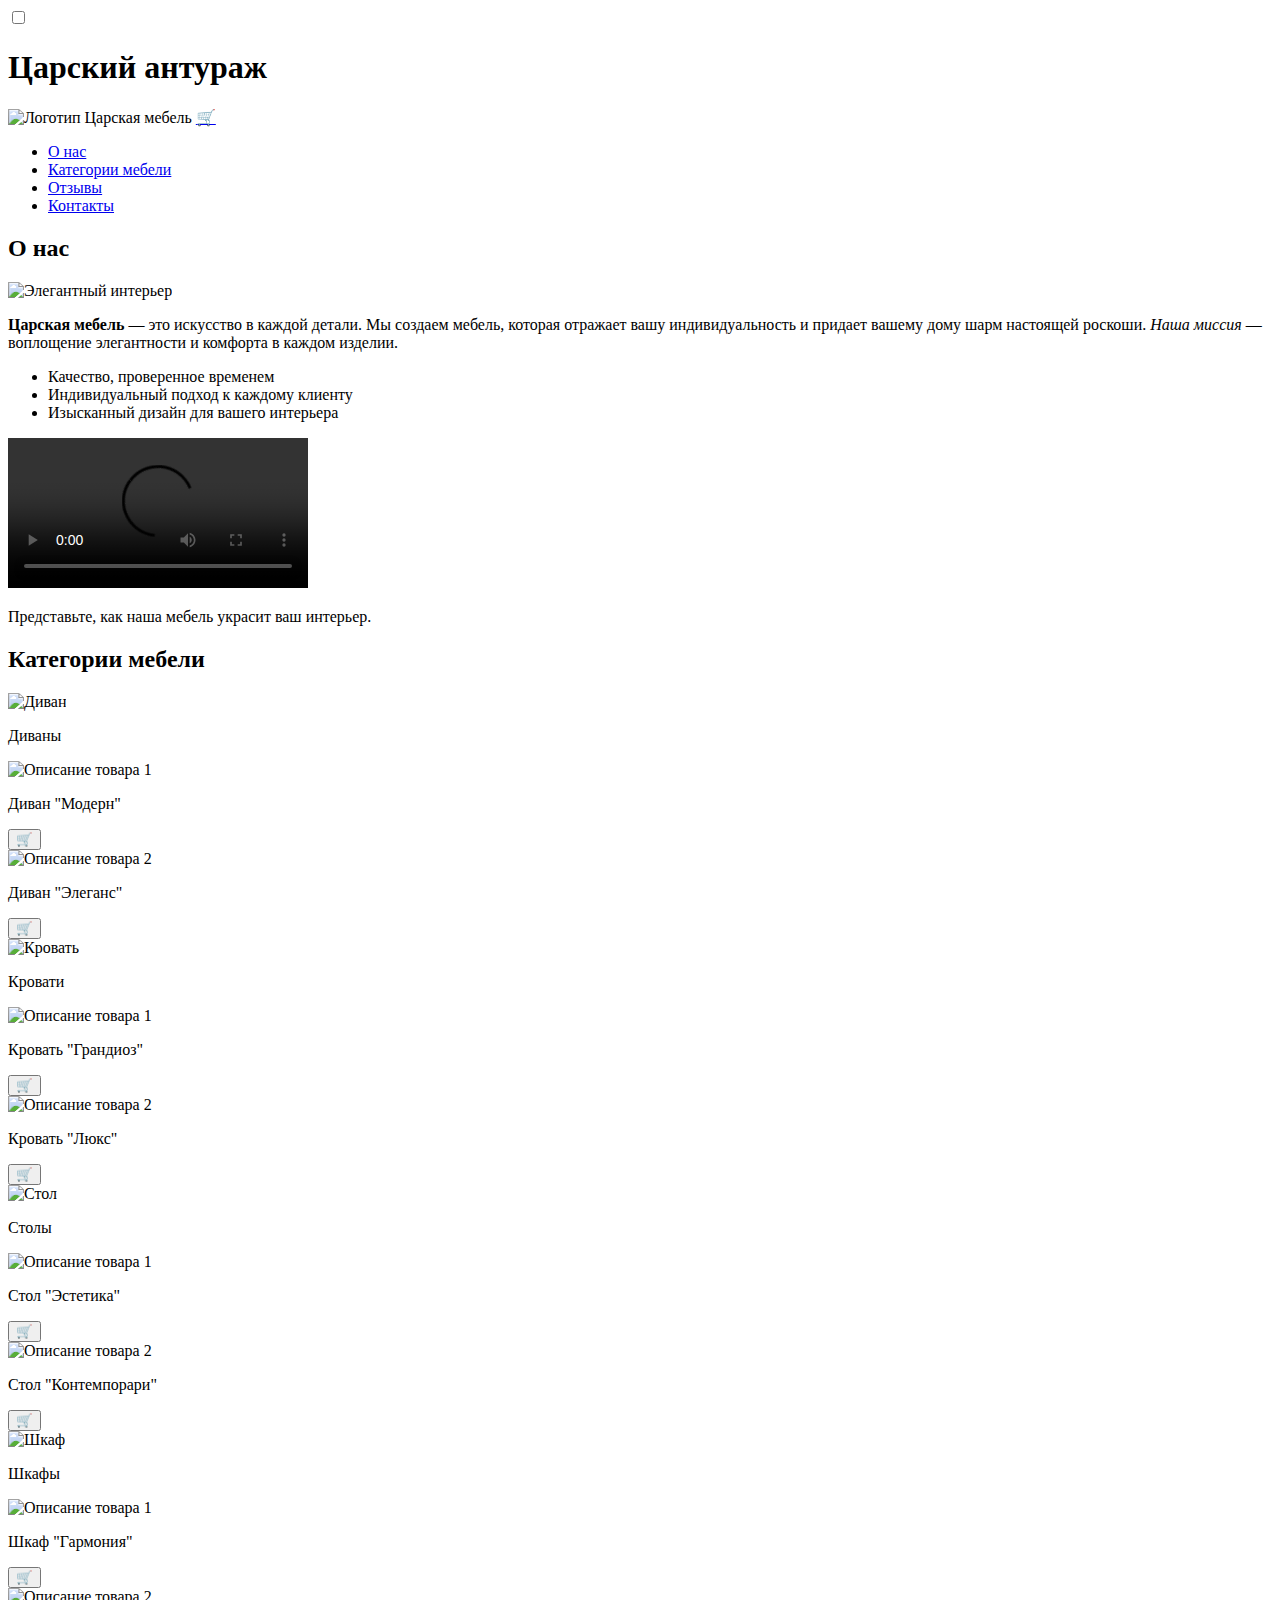
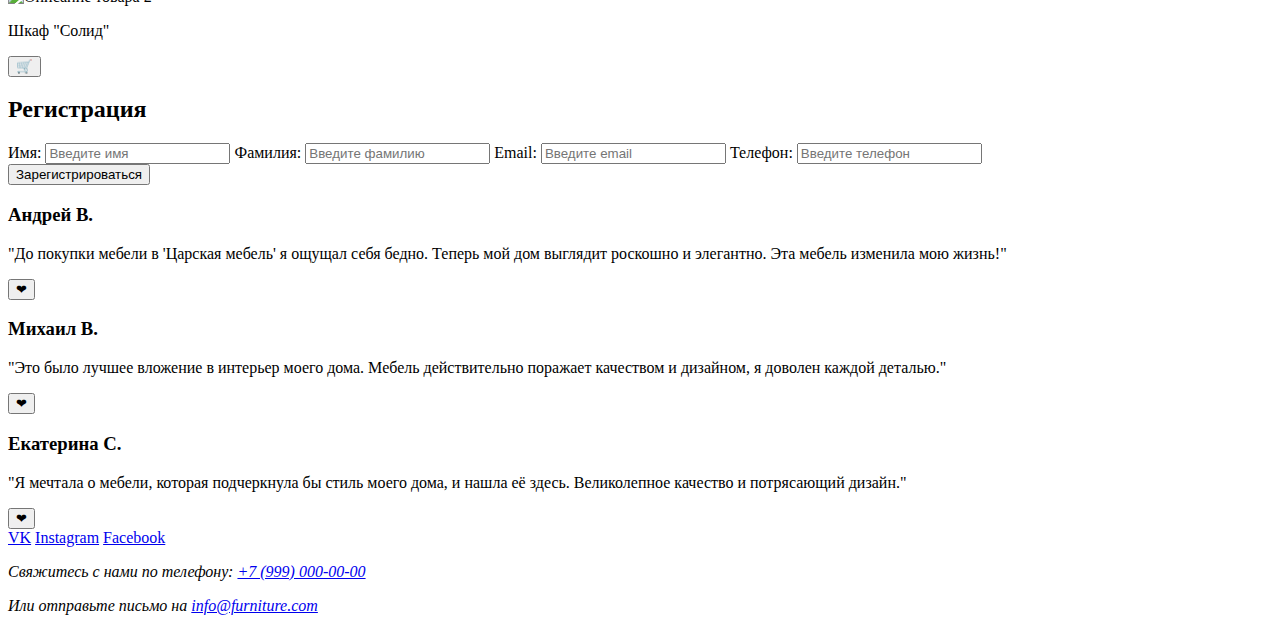
==== index.html @ e7e66c28 "index.html" ====
<!DOCTYPE html>
<html lang="ru">
<head>
    <meta charset="UTF-8">
    <meta name="viewport" content="width=device-width, initial-scale=1.0">
    <title>Царская мебель</title>
    <!-- Подключение стилей и шрифтов -->
    <link rel="stylesheet" href="style.css">
    <link rel="preconnect" href="https://fonts.googleapis.com">
    <link rel="preconnect" href="https://fonts.gstatic.com" crossorigin>
    <link href="https://fonts.googleapis.com/css2?family=Oswald:wght@200..700&display=swap" rel="stylesheet">
    <script src="script.js" defer></script>
</head>
<body>
    <!-- Бургер-меню для мобильной версии -->
    <input type="checkbox" id="burger-checkbox">
    <label class="burger" for="burger-checkbox">
        <span></span>
        <span></span>
        <span></span>
    </label>

        <!-- Хедер сайта -->

    <header>
        <h1>
            Царский антураж 
        </h1>
        <img src="https://i.ibb.co/7gDTVfb/im-93ddd4a4-8e26-4bea-b4d9-2f1194c8efc1.png" alt="Логотип Царская мебель" width="100" height="100">
        <a href="cart.html" class="cart-link">🛒</a>
    </header>
    
        <!-- Главное меню -->

    <nav>
        <ul>
            <li><a href="#about">О нас</a></li>
            <li><a href="#categories">Категории мебели</a></li>
            <li><a href="#reviews">Отзывы</a></li>
            <li><a href="#contacts">Контакты</a></li>
        </ul>
    </nav>
    

    <main>

        <!-- Секция "О нас" -->

        <section id="about">
            <h2>О нас</h2>
            <div class="about-content">
                <div class="about-item">
                    <img src="https://i.ibb.co/WsqBz7x/Leonardo-Phoenix-A-desolate-room-in-shades-of-grey-adorned-wit-2.jpg" alt="Элегантный интерьер">
                    <div class="about-description">
                        <p>
                            <strong>Царская мебель</strong> — это искусство в каждой детали. Мы создаем мебель, которая отражает вашу индивидуальность 
                            и придает вашему дому шарм настоящей роскоши. <em>Наша миссия</em> — воплощение элегантности и комфорта в каждом изделии.
                        </p>
                        <ul class="advantages">
                            <li>Качество, проверенное временем</li>
                            <li>Индивидуальный подход к каждому клиенту</li>
                            <li>Изысканный дизайн для вашего интерьера</li>
                        </ul>
                    </div>
                </div>
                <div class="video-container">
                    <video src="https://st5.depositphotos.com/7043498/70844/v/600/depositphotos_708445626-stock-video-table-modern-lamps-bedside-table.mp4" controls></video>
                    <p class="description">Представьте, как наша мебель украсит ваш интерьер.</p>
                </div>
            </div>
        </section>

        <!-- Секция "Категории мебели" -->

        <section id="categories">
            <h2>Категории мебели</h2>
    <div class="grid-container">
        <div class="grid-item" data-category="sofa">
            <img src="https://i.ibb.co/qxN89rs/Leonardo-Phoenix-A-luxuriously-crafted-black-leather-sofa-with-2.jpg" alt="Диван">
            <p>Диваны</p>

            <!-- Подкатегории -->

            <div class="subcategory">
                <div class="subcategory-item">
                    <img src="https://i.pinimg.com/736x/68/99/60/689960db2f83aea36c6beec1d42251e0.jpg" alt="Описание товара 1">
                    <p>Диван "Модерн"</p>
                    <button class="cart-button" data-product="sofa1">🛒</button>
                </div>
                <div class="subcategory-item">
                    <img src="https://i.pinimg.com/736x/9f/06/17/9f06173134d6d6f6438d1e4809c043e3.jpg" alt="Описание товара 2">
                    <p>Диван "Элеганс"</p>
                    <button class="cart-button" data-product="sofa2">🛒</button>
                </div>
            </div>
        </div>

        <div class="grid-item" data-category="bed">
            <img src="https://i.ibb.co/C1rFDc1/Leonardo-Phoenix-A-luxuriously-elegant-kingsized-black-leather-2.jpg" alt="Кровать">
            <p>Кровати</p>
            <div class="subcategory">
                <div class="subcategory-item">
                    <img src="https://i.pinimg.com/736x/18/08/97/180897ceb163e363767d37003b41b8ad.jpg" alt="Описание товара 1">
                    <p>Кровать "Грандиоз"</p>
                    <button class="cart-button" data-product="bed1">🛒</button>
                </div>
                <div class="subcategory-item">
                    <img src="https://i.pinimg.com/736x/76/27/cd/7627cd9052bfae68c5a349a78553e7ea.jpg" alt="Описание товара 2">
                    <p>Кровать "Люкс"</p>
                    <button class="cart-button" data-product="bed2">🛒</button>
                </div>
            </div>
        </div>

        <div class="grid-item" data-category="table">
            <img src="https://i.ibb.co/wBLVnDL/Leonardo-Phoenix-A-richly-aged-ebony-wooden-table-meticulously-3.jpg" alt="Стол">
            <p>Столы</p>
            <div class="subcategory">
                <div class="subcategory-item">
                    <img src="https://i.pinimg.com/736x/6f/8f/af/6f8fafa02f08ed45a6defbbe892ec565.jpg" alt="Описание товара 1">
                    <p>Стол "Эстетика"</p>
                    <button class="cart-button" data-product="table1">🛒</button>
                </div>
                <div class="subcategory-item">
                    <img src="https://i.pinimg.com/736x/0c/59/60/0c596028960767199d64422a3445afda.jpg" alt="Описание товара 2">
                    <p>Стол "Контемпорари"</p>
                    <button class="cart-button" data-product="table2">🛒</button>
                </div>
            </div>
        </div>

        <div class="grid-item" data-category="closet">
            <img src="https://i.ibb.co/s1WS6Ht/Leonardo-Phoenix-A-beautifully-crafted-blackpainted-wooden-lux-2.jpg" alt="Шкаф">
            <p>Шкафы</p>
            <div class="subcategory">
            <div class="subcategory-item">
                <img src="https://i.pinimg.com/736x/b3/71/a8/b371a85cc2826010a2338c6cd84e4be8.jpg" alt="Описание товара 1">
                <p>Шкаф "Гармония"</p>
                <button class="cart-button" data-product="closet1">🛒</button>
            </div>
            <div class="subcategory-item">
                <img src="https://i.pinimg.com/736x/95/19/87/951987a527ee0f173a40c65a2b691e1e.jpg" alt="Описание товара 2">
                <p>Шкаф "Солид"</p>
                <button class="cart-button" data-product="closet2">🛒</button>
            </div>
        </div>
        </div>

        <!-- Секция формы регистрации -->

    <section class="registration-form">
        <h2>Регистрация</h2>
        <form>
            <div class="form-grid">
                <label for="name">Имя:</label>
                <input type="text" id="name" placeholder="Введите имя">
    
                <label for="surname">Фамилия:</label>
                <input type="text" id="surname" placeholder="Введите фамилию">
    
                <label for="email">Email:</label>
                <input type="email" id="email" placeholder="Введите email">
    
                <label for="phone">Телефон:</label>
                <input type="tel" id="phone" placeholder="Введите телефон">
            </div>
            <button type="submit">Зарегистрироваться</button>
        </form>
    </section>

    <!-- Секция отзывов -->

        <section id="reviews" class="glass-cards">
            <div class="glass-card">
                <h3>Андрей В.</h3>
                <p>"До покупки мебели в 'Царская мебель' я ощущал себя бедно. Теперь мой дом выглядит роскошно и элегантно. Эта мебель изменила мою жизнь!"</p>
                <button class="like-button">❤</button>

            </div>
            <div class="glass-card">
                <h3>Михаил В.</h3>
                <p>"Это было лучшее вложение в интерьер моего дома. Мебель действительно поражает качеством и дизайном, я доволен каждой деталью."</p>
                <button class="like-button">❤</button>
            </div>
            <div class="glass-card">
                <h3>Екатерина С.</h3>
                <p>"Я мечтала о мебели, которая подчеркнула бы стиль моего дома, и нашла её здесь. Великолепное качество и потрясающий дизайн."</p>
                <button class="like-button">❤</button>
            </div>
        </section>
        
        <!-- Секция контактов -->

        <section id="contacts">
            <footer>
                <div class="footer-content">

                    <!-- Социальные кнопки -->

                    <div class="social-buttons">
                        <a href="#" class="social-btn">VK</a>
                        <a href="#" class="social-btn">Instagram</a>
                        <a href="#" class="social-btn">Facebook</a>
                    </div>

                    <!-- Контактная информация -->

                    <address>
                        <p>Свяжитесь с нами по телефону: <a href="tel:+79990000000">+7 (999) 000-00-00</a></p>
                        <p>Или отправьте письмо на <a href="mailto:info@furniture.com">info@furniture.com</a></p>
                    </address>
                </div>
            </footer>
        </section>
    </main>
</body>
</html>
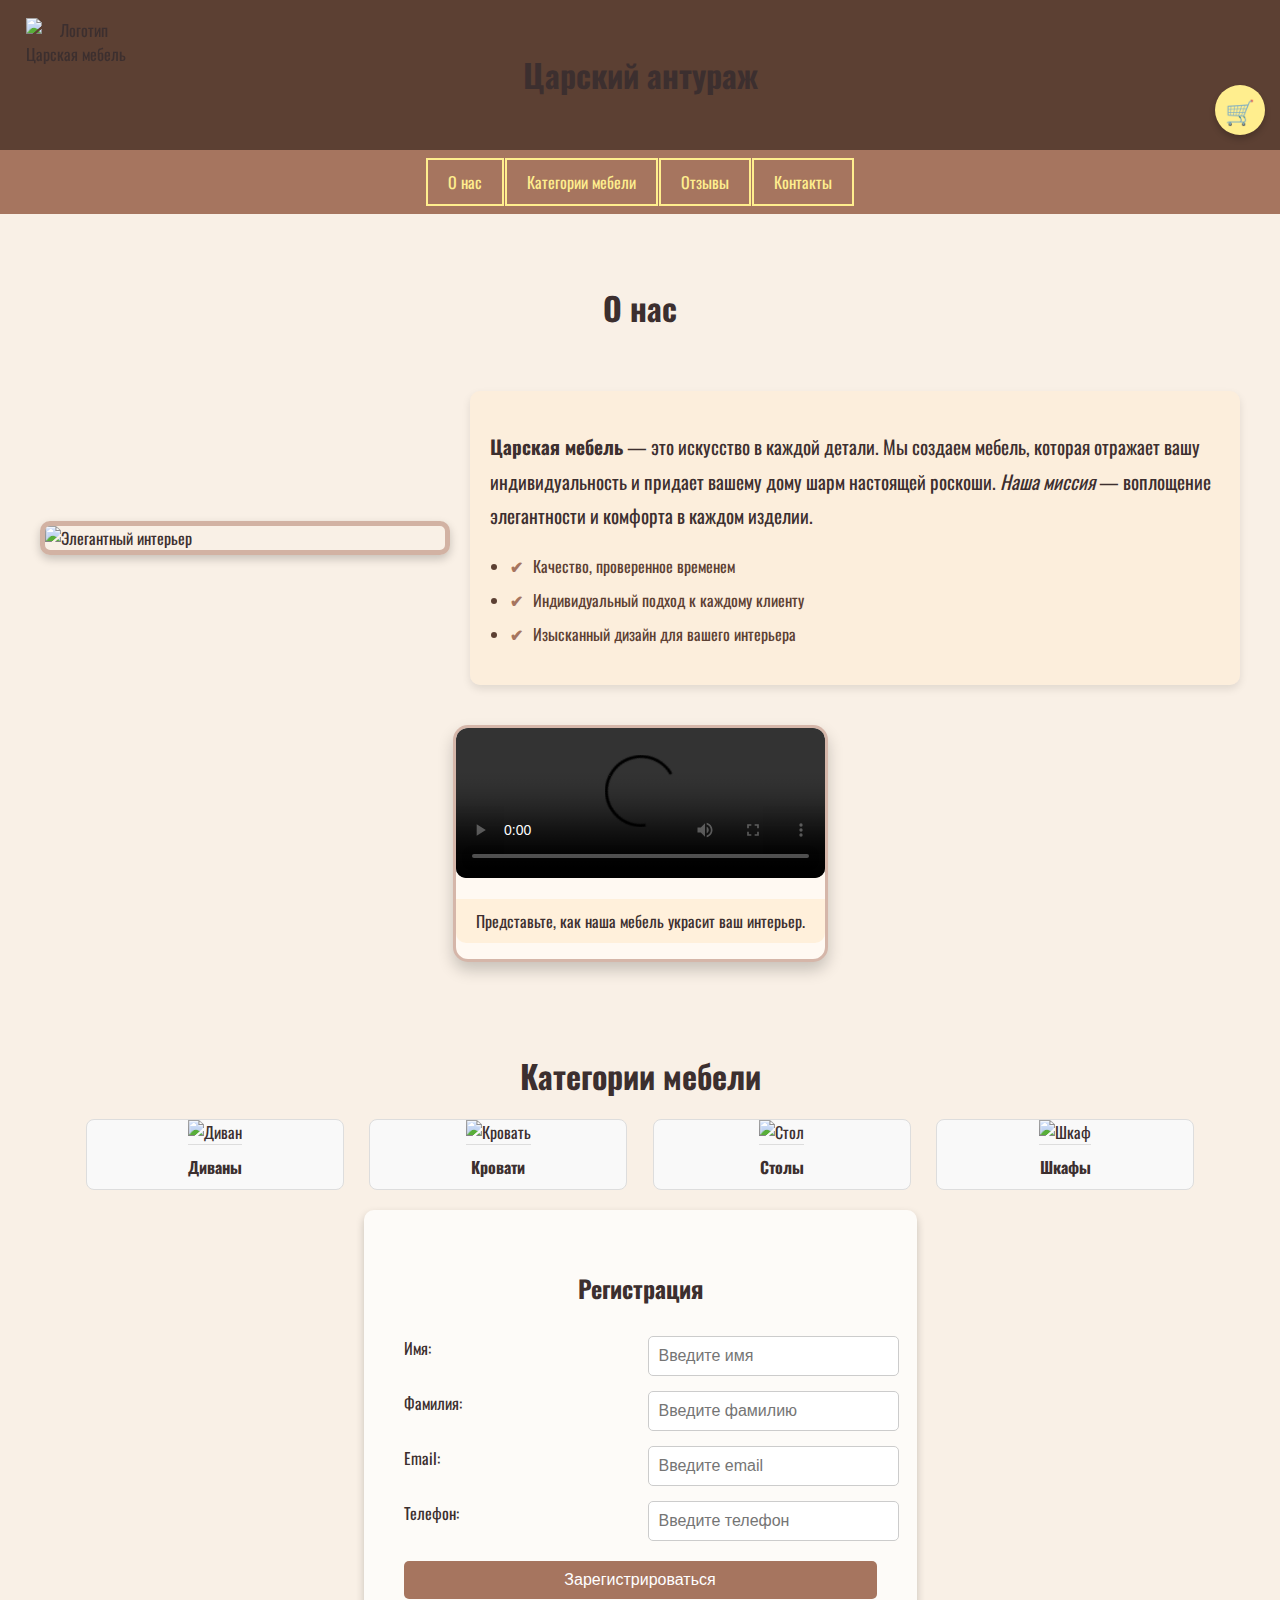
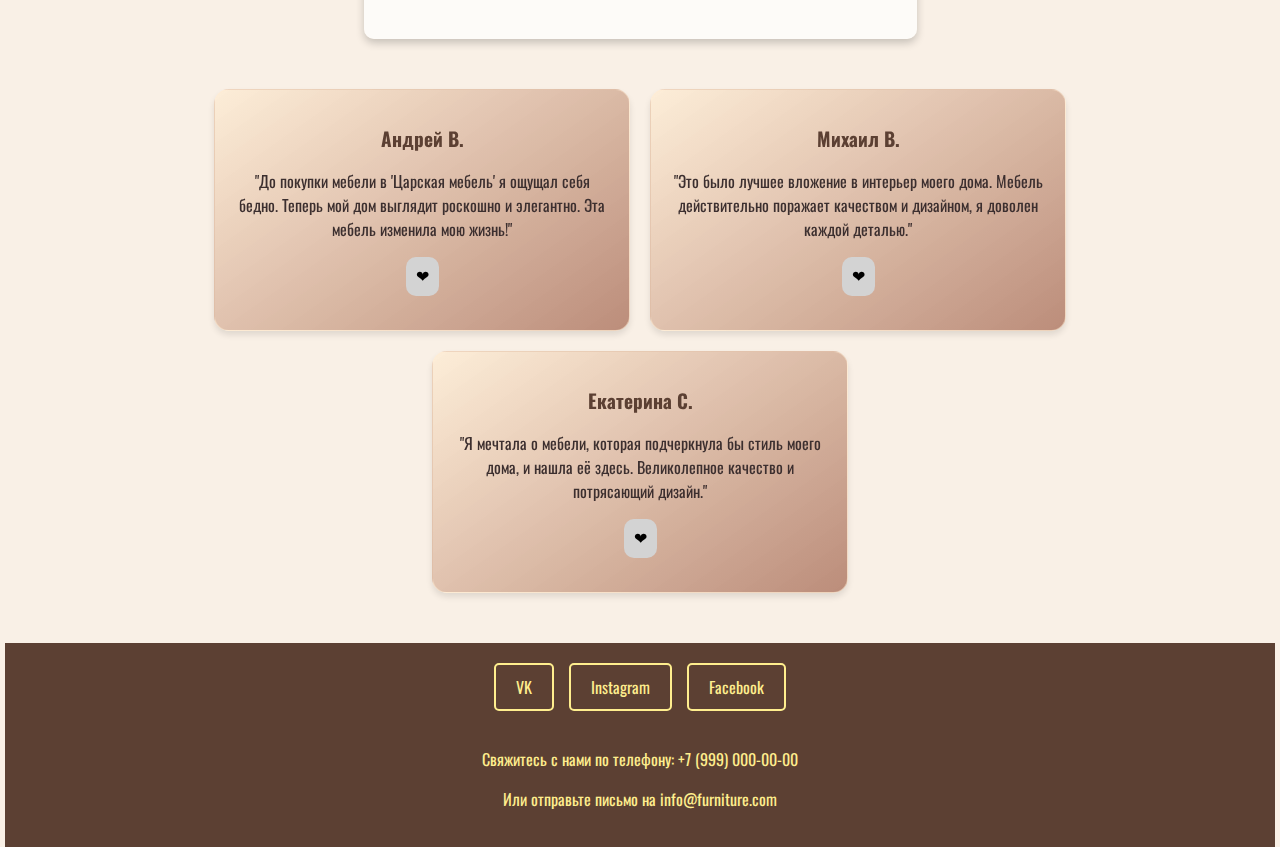
==== commit 49df629c: "Update index.html" ====
--- a/index.html
+++ b/index.html
@@ -5,6 +5,7 @@
     <meta name="viewport" content="width=device-width, initial-scale=1.0">
     <title>Царская мебель</title>
     <!-- Подключение стилей и шрифтов -->
+    <link rel="icon" type="image/png" href="https://i.ibb.co/7gDTVfb/im-93ddd4a4-8e26-4bea-b4d9-2f1194c8efc1.png">
     <link rel="stylesheet" href="style.css">
     <link rel="preconnect" href="https://fonts.googleapis.com">
     <link rel="preconnect" href="https://fonts.gstatic.com" crossorigin>
@@ -64,7 +65,7 @@
                     </div>
                 </div>
                 <div class="video-container">
-                    <video src="https://st5.depositphotos.com/7043498/70844/v/600/depositphotos_708445626-stock-video-table-modern-lamps-bedside-table.mp4" controls></video>
+                    <video src="https://video-preview.s3.yandex.net/w8QngQAAAAA.mp4" controls></video>
                     <p class="description">Представьте, как наша мебель украсит ваш интерьер.</p>
                 </div>
             </div>
--- a/style.css
+++ b/style.css
@@ -0,0 +1,690 @@
+body {
+    font-family: "Oswald", sans-serif;
+    background-color: #f9f0e6;
+    color: #3c2f2f;
+    margin: 0;
+    padding: 0;
+    width: 100%;
+    height: 100%;
+    box-sizing: border-box;
+}
+
+/* Header */
+header {
+    background-color: #5C4033;
+    justify-content: space-between;
+    align-items: center;
+    padding: 30px;
+    text-align: center;
+    position: sticky;
+    top: 0;
+    z-index: 200;
+}
+
+/* Логотип */
+header img {
+    width: 100px;
+    height: 100px;
+    position: fixed;
+    top: 2%;
+    left: 2%;
+}
+
+h2 {
+    font-size: 2rem; /* Увеличиваем размер шрифта */
+    text-align: center; /* Выравнивание текста по центру */
+    color: #3c2f2f; /* Цвет текста (можно настроить по вашему желанию) */
+    margin: 20px 0; /* Отступы сверху и снизу */
+    font-weight: bold; /* Жирный шрифт для акцента */
+}
+
+/* Навигация */
+
+nav {
+    background-color: #a6755f;
+    display: flex;
+    justify-content: center;
+    padding: 20px 0;
+    z-index: 4;
+}
+
+nav ul {
+    display: flex;
+    gap: 1px; 
+    list-style-type: none;
+    padding: 0;
+    margin: 0;
+}
+
+nav ul li a {
+    color: #ffee8e;
+    padding: 10px 20px;
+    border: 2px solid #ffee8e; /* Добавлена граница */
+    position: relative;
+    transition: color 0.3s ease, border-color 0.3s ease;
+    overflow: hidden;
+    text-decoration: none;
+}
+
+nav ul li a::before {
+    content: "";
+    position: absolute;
+    top: 0;
+    left: 0;
+    width: 100%;
+    height: 100%;
+    background-color: rgba(0, 0, 0, 0.3); /* Полупрозрачное затемнение */
+    transform: scaleX(0);
+    transform-origin: left;
+    transition: transform 0.3s ease;
+    z-index: 300; /* Затемнение под текстом */
+}
+
+nav ul li a:hover::before {
+    transform: scaleX(1); /* Затемнение появляется при наведении */
+}
+
+nav ul li a:hover {
+    color: #ffffff;
+    border-color: #ffffff;
+}
+
+
+
+main {
+    display: flex;
+    flex-direction: column;
+    gap: 20px;
+}
+
+/* Меню-бургер */
+.burger {
+    display: none;
+    width: 30px;
+    height: 20px;
+    position: relative;
+    cursor: pointer;
+    z-index: 500;
+}
+
+.burger span {
+    position: absolute;
+    width: 100%;
+    height: 4px;
+    background: #ffee8e;
+}
+
+.burger span:nth-child(1) {
+    top: 0;
+}
+
+.burger span:nth-child(2) {
+    top: 8px;
+}
+
+.burger span:nth-child(3) {
+    top: 16px;
+}
+
+input[type="checkbox"] {
+    display: none;
+}
+
+input[type="checkbox"]:checked ~ nav {
+    visibility: visible;
+    opacity: 1;
+    transform: translateX(0);
+}
+
+input[type="checkbox"]:checked ~ .burger span:nth-child(1) {
+    transform: rotate(45deg);
+    top: 8px;
+}
+
+input[type="checkbox"]:checked ~ .burger span:nth-child(2) {
+    opacity: 0;
+}
+
+input[type="checkbox"]:checked ~ .burger span:nth-child(3) {
+    transform: rotate(-45deg);
+    top: 8px;
+}
+
+/* Фоновое оформление для секции "О нас" */
+#about {
+    padding: 50px 20px;
+    background-color: #f9f0e6;
+    display: flex;
+    flex-direction: column;
+    gap: 40px;
+    align-items: center;
+}
+
+/* Контент внутри секции */
+.about-content {
+    display: flex;
+    flex-direction: column;
+    gap: 40px;
+    max-width: 1200px;
+}
+
+/* Текст и изображение */
+.about-item {
+    display: flex;
+    flex-wrap: wrap;
+    gap: 20px;
+    align-items: center;
+    justify-content: center;
+}
+
+.about-item img {
+    width: 400px;
+    height: auto;
+    border-radius: 10px;
+    box-shadow: 0 4px 10px rgba(0, 0, 0, 0.2);
+    border: 5px solid rgba(172, 116, 95, 0.5);
+    object-fit: cover;
+}
+
+/* Описание с дополнительной информацией */
+.about-description {
+    flex: 1;
+    font-size: 1.2rem;
+    line-height: 1.8;
+    color: #3c2f2f;
+    padding: 20px;
+    background: rgba(255, 236, 210, 0.5);
+    border-radius: 10px;
+    box-shadow: 0 4px 8px rgba(0, 0, 0, 0.1);
+}
+
+/* Список преимуществ */
+.advantages {
+    margin-top: 20px;
+    padding-left: 20px;
+}
+
+.advantages li {
+    font-size: 1rem;
+    line-height: 1.5;
+    color: #5c4033;
+    margin-bottom: 10px;
+    position: relative;
+}
+
+.advantages li::before {
+    content: "✔";
+    color: #a6755f;
+    font-weight: bold;
+    margin-right: 10px;
+}
+
+/* Видео внутри секции */
+.video-container {
+    max-width: 800px;
+    margin: 0 auto;
+    position: relative;
+    background: #fff9f2;
+    border: 3px solid rgba(172, 116, 95, 0.5);
+    border-radius: 15px;
+    box-shadow: 0 8px 16px rgba(0, 0, 0, 0.2);
+    overflow: hidden;
+}
+
+.video-container video {
+    width: 100%;
+    border-radius: 10px;
+    z-index: 1;
+}
+
+.video-container .description {
+    padding: 10px 20px;
+    font-size: 1rem;
+    color: #3c2f2f;
+    background: rgba(255, 236, 210, 0.7);
+    text-align: center;
+    border-radius: 0 0 10px 10px;
+}
+
+
+
+/* Переменные */
+:root {
+    --main-color: rgba(255, 255, 255, 0.2);
+    --accent-color: #a6755f;
+    --highlight-color: #ffee8e;
+    --border-radius: 15px;
+    --animation-speed: 0.5s;
+}
+
+/* Карточки с отзывами */
+.glass-cards {
+    display: flex;
+    gap: 20px;
+    flex-wrap: wrap;
+    justify-content: center;
+    margin-top: 50px;
+    margin-bottom: 50px;
+    position: relative;
+    z-index: 2;
+}
+
+.glass-card {
+    position: relative;
+    width: calc(30% - 10px);
+    min-width: 250px;
+    height: 200px;
+    background: linear-gradient(145deg, rgba(255, 236, 210, 0.7), rgba(172, 116, 95, 0.8));
+    border: 1px solid rgba(255, 236, 210, 0.5);
+    border-radius: var(--border-radius);
+    box-shadow: 0 4px 6px rgba(0, 0, 0, 0.1);
+    backdrop-filter: blur(10px);
+    overflow: hidden;
+    display: flex;
+    flex-direction: column;
+    justify-content: center;
+    align-items: center;
+    padding: 20px;
+    text-align: center;
+    transition: transform var(--animation-speed), box-shadow var(--animation-speed);
+    z-index: 3;
+}
+
+.glass-card h3 {
+    margin: 0;
+    font-size: 1.2rem;
+    color: #5C4033;
+}
+
+.glass-card p {
+    font-size: 1rem;
+    color: #3C2F2F;
+}
+
+.glass-card:hover {
+    transform: scale(1.05);
+    box-shadow: 0 8px 15px rgba(0, 0, 0, 0.3);
+}
+
+footer {
+    width: 99.25vw; /* Растянуть на всю ширину окна */
+    margin: 0;
+    padding: 20px 0;
+    background-color: #5C4033; /* Цвет хедера */
+    color: #ffffff;
+    text-align: center;
+    position: relative;
+}
+
+.footer-content {
+    display: flex;
+    flex-direction: column;
+    align-items: center;
+    gap: 20px; /* Отступы между блоками */
+}
+
+footer address {
+    margin: 0;
+    font-style: normal;
+    font-size: 1rem;
+    color: #ffee8e;
+    text-align: center;
+}
+
+footer a {
+    color: #ffee8e;
+    text-decoration: none;
+}
+
+footer a:hover {
+    color: #ffffff;
+    text-decoration: underline;
+}
+
+/* Социальные кнопки */
+.social-buttons {
+    display: flex;
+    gap: 15px;
+    justify-content: center;
+}
+
+.social-btn {
+    color: #ffee8e;
+    text-decoration: none;
+    padding: 10px 20px;
+    border: 2px solid #ffee8e;
+    border-radius: 5px;
+    transition: color 0.3s, border-color 0.3s, transform 0.2s;
+}
+
+.social-btn:hover {
+    color: #ffffff;
+    border-color: #ffffff;
+    transform: scale(1.1);
+}
+
+
+/* Форма регистрации */
+.registration-form {
+    display: grid;
+    grid-template-rows: auto auto;
+    gap: 20px;
+    padding: 40px;
+    background: rgba(255, 255, 255, 0.7);
+    border-radius: 10px;
+    box-shadow: 0 4px 8px rgba(0, 0, 0, 0.2);
+    max-width: 1000px;
+    margin: 0 auto;
+}
+
+.registration-form h2 {
+    text-align: center;
+    margin-bottom: 10px;
+    font-size: 1.5rem;
+    color: #3C2F2F;
+}
+
+.registration-form form {
+    display: grid;
+    gap: 20px;
+}
+
+.form-grid {
+    display: grid;
+    grid-template-columns: 2fr 2fr;
+    gap: 15px;
+}
+
+.form-grid label {
+    text-align: left;
+    font-size: 1rem;
+    color: #3C2F2F;
+}
+
+.form-grid input {
+    width: 100%;
+    padding: 10px;
+    border: 1px solid #ccc;
+    border-radius: 5px;
+    font-size: 1rem;
+    transition: border-color 0.3s, box-shadow 0.3s;
+}
+
+
+.registration-form button {
+    padding: 10px;
+    font-size: 1rem;
+    background-color: #a6755f;
+    color: #fff;
+    border: none;
+    border-radius: 5px;
+    cursor: pointer;
+    transition: background-color 0.3s ease;
+}
+
+.registration-form button:hover {
+    background-color: #ffee8e;
+}
+
+
+.like-button {
+    background-color: lightgray;
+    border-radius: 10px;
+    color: black;
+    padding: 10px 10px;
+    border: none;
+    cursor: pointer;
+    font-size: 16px;
+}
+
+.like-button.active {
+    background-color: rgb(255, 96, 96);
+    color: white;
+}
+
+
+.grid-container {
+    display: flex;
+    flex-wrap: wrap;
+    justify-content: center; /* Центруем карточки */
+    gap: 2%; /* Отступы между карточками */
+}
+
+.grid-item {
+    position: relative;
+    width: 20%; /* Карточки занимают 30% ширины контейнера */
+    margin-bottom: 20px;
+    text-align: center;
+    background-color: #f9f9f9;
+    border: 1px solid #ddd;
+    border-radius: 8px;
+    transition: transform 0.3s ease; /* Анимация увеличения */
+    z-index: 0;
+}
+
+.grid-item:hover {
+    transform: scale(1.05); /* Увеличиваем карточку при наведении */
+}
+
+.grid-item img {
+    width: 100%;
+    height: auto;
+    border-bottom: 1px solid #ddd;
+}
+
+.grid-item p {
+    margin: 10px 0;
+    font-size: 16px;
+    font-weight: bold;
+}
+
+/* Обеспечение, что подкатегории всегда сверху */
+.subcategory {
+    display: none; /* Скрываем подкатегории по умолчанию */
+    position: absolute; /* Абсолютное позиционирование */
+    top: 100%; /* Появляются сразу под карточкой */
+    left: 0;
+    width: 100%; /* Полная ширина карточки */
+    background-color: #ffffff; /* Белый фон */
+    border-radius: 8px;
+    box-shadow: 0 4px 8px rgba(0, 0, 0, 0.2); /* Тень */
+    z-index: 100; /* Высокий z-index, чтобы быть выше карточек */
+    transform: translateY(10px); /* Небольшое смещение */
+    opacity: 0; /* Невидимость по умолчанию */
+    transition: all 0.3s ease; /* Плавное появление */
+}
+
+.grid-item:hover .subcategory {
+    display: block; /* Показываем подкатегории при наведении */
+    opacity: 1; /* Делаем их видимыми */
+    transform: translateY(0); /* Убираем смещение */
+}
+
+.grid-item:hover {
+    z-index: 1;
+}
+
+.subcategory-item {
+    display: flex;
+    align-items: center;
+    justify-content: space-between;
+    padding: 20px;
+    border-bottom: 1px solid #eee;
+    z-index: 10000;
+}
+
+
+.subcategory-item img {
+    width: 100px;
+    height: 100px;
+
+    border-radius: 5px;
+    margin-right: 10px;
+    z-index: 10000;
+}
+
+.subcategory-item p {
+    flex-grow: 1;
+    margin: 0;
+    font-size: 14px;
+    z-index: 10000;
+}
+
+.cart-button {
+    background-color: #ffffff;
+    color: white;
+    border: none;
+    border-radius: 4px;
+    padding: 5px 10px;
+    cursor: pointer;
+    font-size: 12px;
+}
+
+.cart-button:hover {
+    background-color: #000000; /* Тёмный оттенок при наведении */
+}
+
+.cart-button.clicked {
+    background-color: #000000; /* Цвет фона после нажатия */
+}
+
+.cart-link {
+    position: absolute;
+    bottom: 15px;
+    right: 15px;
+    display: flex;
+    justify-content: center;
+    align-items: center;
+    width: 50px;
+    height: 50px;
+    background-color: #ffee8e;
+    color: #3c2f2f;
+    font-size: 1.5rem;
+    border-radius: 50%;
+    box-shadow: 0 4px 6px rgba(0, 0, 0, 0.2);
+    transition: background-color 0.3s ease, box-shadow 0.3s ease;
+    text-decoration: none;
+    z-index: 100;
+}
+
+.cart-link:hover {
+    background-color: #e6d086;
+    box-shadow: 0 6px 10px rgba(0, 0, 0, 0.3);
+    color: #3c2f2f; /* Сохраняем цвет эмодзи */
+    transform: scale(1.05);
+}
+
+@media (max-width: 1024px) {
+    .grid-item {
+        width: 45%; 
+    }
+
+    footer {
+        width: 100vw; /* Растянуть на всю ширину окна */
+    }
+
+}
+
+@media (max-width: 768px) {
+
+    .grid-item {
+        width: 45%; /* Уменьшаем ширину карточек на планшетах */
+    }
+
+    header img {
+        width: 75px;
+        height: 75px;
+        position: fixed;
+        top: 2%;
+        left: 2%;
+    }
+
+    h1 {
+        font-size: 1.5rem; 
+    }
+    nav ul {
+        flex-direction: column;
+        align-items: center;
+    }
+    
+    .category {
+        flex-direction: column;
+    }
+
+    .category img {
+        width: 100%;
+        margin: 10px 0;
+    }
+
+    .burger {
+        display: block;
+        position: fixed;
+        top: 20px;
+        right: 20px;
+    }
+
+    nav {
+        position: fixed;
+        top: 0;
+        right: 0;
+        width: 200px;
+        height: 100%;
+        background: #a6755f;
+        flex-direction: column;
+        visibility: hidden;
+        opacity: 0;
+        transform: translateX(100%);
+        z-index: 6;
+    }
+
+    nav ul {
+        display: flex;
+        gap: 25px;
+        list-style-type: none;
+        padding: 0;
+        margin: 0;
+    }
+
+    nav ul li a::before {
+        content: "";
+        position: absolute;
+        top: 0;
+        left: 0;
+        width: 100%;
+        height: 100%;
+        background-color: rgba(0, 0, 0, 0.3); /* Полупрозрачное затемнение */
+        transform: scaleX(0);
+        transform-origin: left;
+        transition: transform 0.3s ease;
+        z-index: 300; /* Затемнение под текстом */
+    }
+    
+    nav ul li a:hover::before {
+        transform: scaleX(1); /* Затемнение появляется при наведении */
+    }
+    
+    nav ul li a:hover {
+        color: #ffffff;
+        border-color: #ffffff;
+    }
+
+    .glass-card {
+        width: calc(100% - 20px);
+    }
+}
+
+
+@media (max-width: 480px) {
+    .grid-item {
+        width: 90%; /* Карточки занимают почти всю ширину экрана */
+    }
+
+    .subcategory-item img {
+        width: 90px; /* Уменьшаем изображения в подкатегориях */
+        height: 90px;
+    }
+
+    .cart-button {
+        font-size: 10px; /* Уменьшаем шрифт кнопок */
+    }
+}
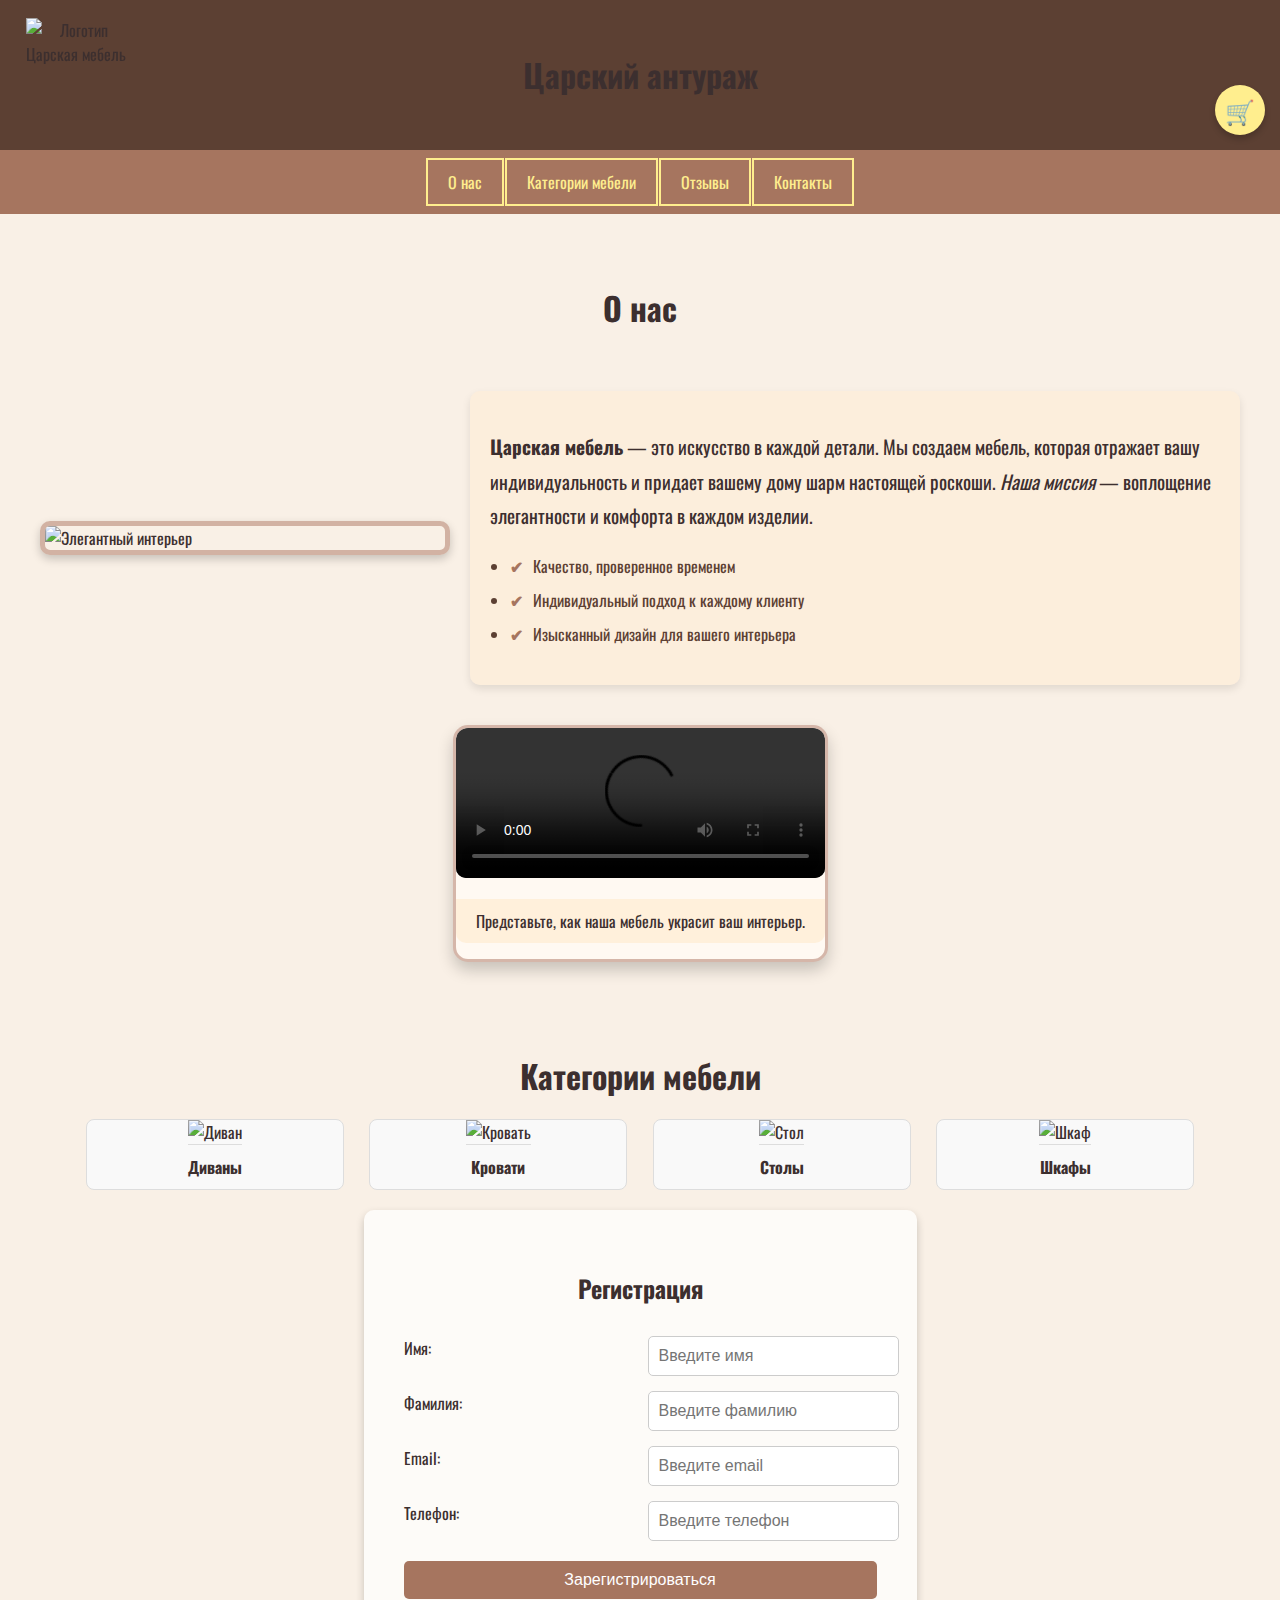
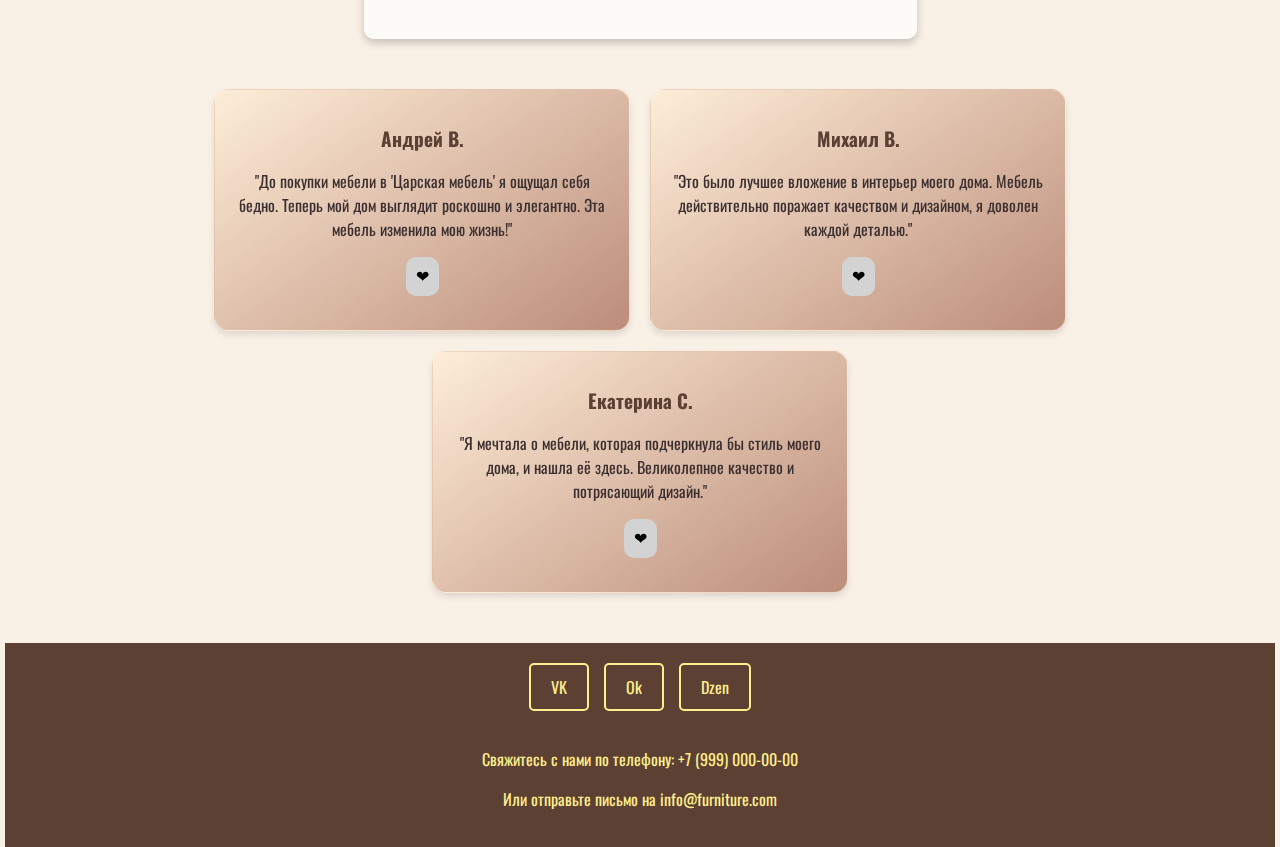
==== commit 83592265: "Update index.html" ====
--- a/index.html
+++ b/index.html
@@ -199,9 +199,9 @@
                     <!-- Социальные кнопки -->
 
                     <div class="social-buttons">
-                        <a href="#" class="social-btn">VK</a>
-                        <a href="#" class="social-btn">Instagram</a>
-                        <a href="#" class="social-btn">Facebook</a>
+                        <a href="https://vk.com" class="social-btn">VK</a>
+                        <a href="https://ok.ru" class="social-btn">Ok</a>
+                        <a href="https://dzen.ru" class="social-btn">Dzen</a>
                     </div>
 
                     <!-- Контактная информация -->
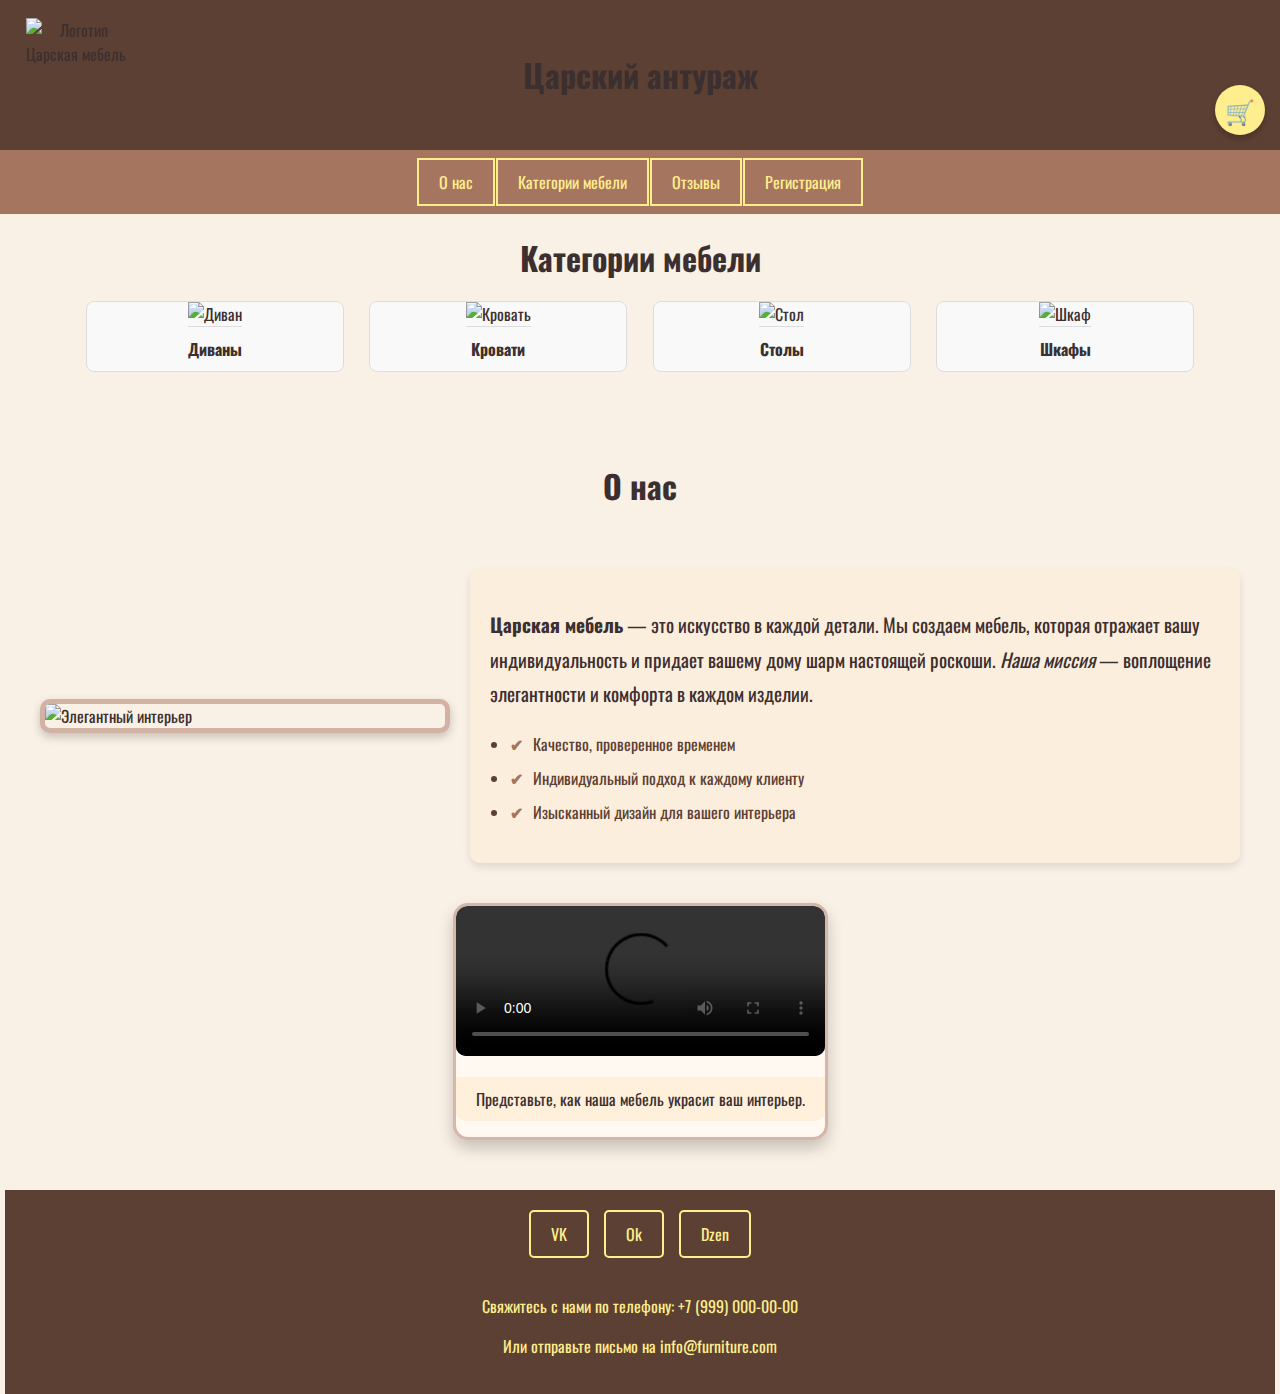
==== commit e26d93db: "Update index.html" ====
--- a/index.html
+++ b/index.html
@@ -37,40 +37,13 @@
         <ul>
             <li><a href="#about">О нас</a></li>
             <li><a href="#categories">Категории мебели</a></li>
-            <li><a href="#reviews">Отзывы</a></li>
-            <li><a href="#contacts">Контакты</a></li>
+            <li><a href="comments.html">Отзывы</a></li>
+            <li><a href="registration.html">Регистрация</a></li>
         </ul>
     </nav>
     
 
     <main>
-
-        <!-- Секция "О нас" -->
-
-        <section id="about">
-            <h2>О нас</h2>
-            <div class="about-content">
-                <div class="about-item">
-                    <img src="https://i.ibb.co/WsqBz7x/Leonardo-Phoenix-A-desolate-room-in-shades-of-grey-adorned-wit-2.jpg" alt="Элегантный интерьер">
-                    <div class="about-description">
-                        <p>
-                            <strong>Царская мебель</strong> — это искусство в каждой детали. Мы создаем мебель, которая отражает вашу индивидуальность 
-                            и придает вашему дому шарм настоящей роскоши. <em>Наша миссия</em> — воплощение элегантности и комфорта в каждом изделии.
-                        </p>
-                        <ul class="advantages">
-                            <li>Качество, проверенное временем</li>
-                            <li>Индивидуальный подход к каждому клиенту</li>
-                            <li>Изысканный дизайн для вашего интерьера</li>
-                        </ul>
-                    </div>
-                </div>
-                <div class="video-container">
-                    <video src="https://video-preview.s3.yandex.net/w8QngQAAAAA.mp4" controls></video>
-                    <p class="description">Представьте, как наша мебель украсит ваш интерьер.</p>
-                </div>
-            </div>
-        </section>
-
         <!-- Секция "Категории мебели" -->
 
         <section id="categories">
@@ -146,52 +119,36 @@
             </div>
         </div>
         </div>
+        <!-- Секция контактов -->
 
-        <!-- Секция формы регистрации -->
+        
+        <!-- Секция "О нас" -->
 
-    <section class="registration-form">
-        <h2>Регистрация</h2>
-        <form>
-            <div class="form-grid">
-                <label for="name">Имя:</label>
-                <input type="text" id="name" placeholder="Введите имя">
-    
-                <label for="surname">Фамилия:</label>
-                <input type="text" id="surname" placeholder="Введите фамилию">
-    
-                <label for="email">Email:</label>
-                <input type="email" id="email" placeholder="Введите email">
-    
-                <label for="phone">Телефон:</label>
-                <input type="tel" id="phone" placeholder="Введите телефон">
-            </div>
-            <button type="submit">Зарегистрироваться</button>
-        </form>
-    </section>
-
-    <!-- Секция отзывов -->
-
-        <section id="reviews" class="glass-cards">
-            <div class="glass-card">
-                <h3>Андрей В.</h3>
-                <p>"До покупки мебели в 'Царская мебель' я ощущал себя бедно. Теперь мой дом выглядит роскошно и элегантно. Эта мебель изменила мою жизнь!"</p>
-                <button class="like-button">❤</button>
-
-            </div>
-            <div class="glass-card">
-                <h3>Михаил В.</h3>
-                <p>"Это было лучшее вложение в интерьер моего дома. Мебель действительно поражает качеством и дизайном, я доволен каждой деталью."</p>
-                <button class="like-button">❤</button>
-            </div>
-            <div class="glass-card">
-                <h3>Екатерина С.</h3>
-                <p>"Я мечтала о мебели, которая подчеркнула бы стиль моего дома, и нашла её здесь. Великолепное качество и потрясающий дизайн."</p>
-                <button class="like-button">❤</button>
+        <section id="about">
+            <h2>О нас</h2>
+            <div class="about-content">
+                <div class="about-item">
+                    <img src="https://i.ibb.co/WsqBz7x/Leonardo-Phoenix-A-desolate-room-in-shades-of-grey-adorned-wit-2.jpg" alt="Элегантный интерьер">
+                    <div class="about-description">
+                        <p>
+                            <strong>Царская мебель</strong> — это искусство в каждой детали. Мы создаем мебель, которая отражает вашу индивидуальность 
+                            и придает вашему дому шарм настоящей роскоши. <em>Наша миссия</em> — воплощение элегантности и комфорта в каждом изделии.
+                        </p>
+                        <ul class="advantages">
+                            <li>Качество, проверенное временем</li>
+                            <li>Индивидуальный подход к каждому клиенту</li>
+                            <li>Изысканный дизайн для вашего интерьера</li>
+                        </ul>
+                    </div>
+                </div>
+                <div class="video-container">
+                    <video src="https://video-preview.s3.yandex.net/w8QngQAAAAA.mp4" controls></video>
+                    <p class="description">Представьте, как наша мебель украсит ваш интерьер.</p>
+                </div>
             </div>
         </section>
+
         
-        <!-- Секция контактов -->
-
         <section id="contacts">
             <footer>
                 <div class="footer-content">
